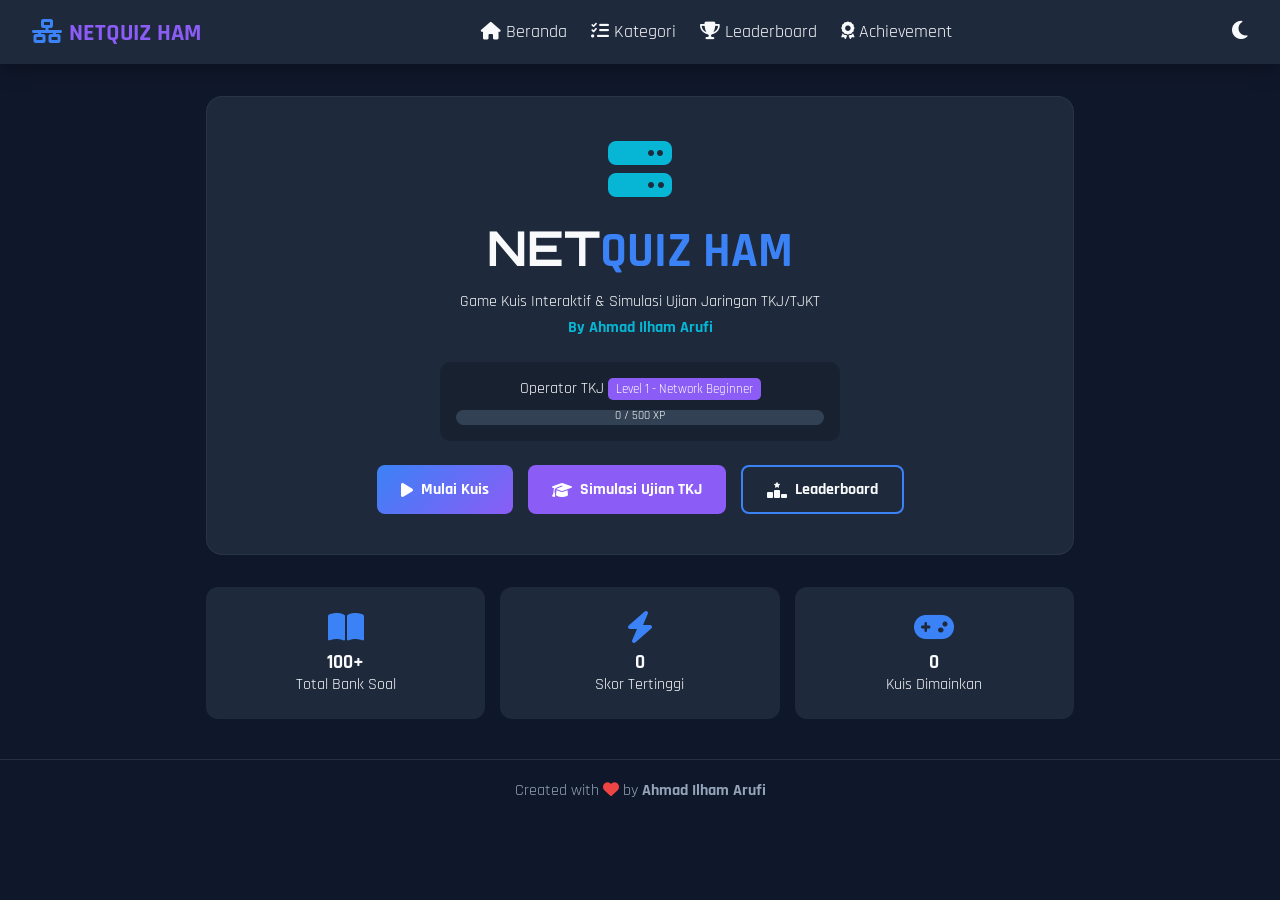
==== index.html @ c8c13b52 "first commit" ====
<!DOCTYPE html>
<html lang="id">
<head>
    <meta charset="UTF-8">
    <meta name="viewport" content="width=device-width, initial-scale=1.0">
   <title>NETQUIZ HAM - Game Kuis Interaktif TKJ/TJKT</title>
    <link rel="stylesheet" href="style.css">
    <link rel="stylesheet" href="https://cdnjs.cloudflare.com/ajax/libs/font-awesome/6.4.0/css/all.min.css">
    <link href="https://fonts.googleapis.com/css2?family=Orbitron:wght@500;700;900&family=Rajdhani:wght@500;600;700&display=swap" rel="stylesheet">
</head>
<body class="dark-theme">
    <header>
        <div class="logo">
    <i class="fa-solid fa-network-wired"></i>
    <span>NET<span>QUIZ HAM</span></span>
</div>
        <nav id="nav-menu">
            <button onclick="showScreen('screen-home')"><i class="fa-solid fa-house"></i> Beranda</button>
            <button onclick="showScreen('screen-categories')"><i class="fa-solid fa-list-check"></i> Kategori</button>
            <button onclick="showScreen('screen-leaderboard')"><i class="fa-solid fa-trophy"></i> Leaderboard</button>
            <button onclick="showScreen('screen-achievements')"><i class="fa-solid fa-award"></i> Achievement</button>
        </nav>
        <div class="theme-toggle">
            <button id="theme-btn" onclick="toggleTheme()"><i class="fa-solid fa-moon"></i></button>
        </div>
    </header>

    <main class="container">
        <section id="screen-home" class="screen active">
            <div class="hero">
                <i class="fa-solid fa-server hero-icon"></i>
<h1>NET<span>QUIZ HAM</span></h1>
<p>Game Kuis Interaktif & Simulasi Ujian Jaringan TKJ/TJKT</p>
<p style="color: var(--accent); font-weight: bold; margin-top: 5px;">By Ahmad Ilham Arufi</p>
                <div class="user-profile-card">
                    <div class="profile-info">
                        <span id="player-name-display">Operator</span>
                        <span id="player-level-badge" class="badge">Level 1 - Network Beginner</span>
                    </div>
                    <div class="xp-bar-container">
                        <div id="xp-bar-fill" class="xp-fill" style="width: 0%;"></div>
                        <span id="xp-text">0 / 500 XP</span>
                    </div>
                </div>
                <div class="action-buttons">
                    <button class="btn btn-primary" onclick="showScreen('screen-categories')"><i class="fa-solid fa-play"></i> Mulai Kuis</button>
                    <button class="btn btn-secondary" onclick="startExamMode()"><i class="fa-solid fa-graduation-cap"></i> Simulasi Ujian TKJ</button>
                    <button class="btn btn-outline" onclick="showScreen('screen-leaderboard')"><i class="fa-solid fa-ranking-star"></i> Leaderboard</button>
                </div>
            </div>

            <div class="stats-grid">
                <div class="stat-card">
                    <i class="fa-solid fa-book-open"></i>
                    <h3 id="stat-total-questions">100+</h3>
                    <p>Total Bank Soal</p>
                </div>
                <div class="stat-card">
                    <i class="fa-solid fa-bolt"></i>
                    <h3 id="stat-high-score">0</h3>
                    <p>Skor Tertinggi</p>
                </div>
                <div class="stat-card">
                    <i class="fa-solid fa-gamepad"></i>
                    <h3 id="stat-played">0</h3>
                    <p>Kuis Dimainkan</p>
                </div>
            </div>
        </section>

        <section id="screen-categories" class="screen">
            <h2>Pilih Kategori & Tingkat Kesulitan</h2>
            <div class="difficulty-selector">
                <label>Tingkat Kesulitan:</label>
                <select id="select-difficulty">
                    <option value="easy">Easy (100 Poin)</option>
                    <option value="medium">Medium (200 Poin)</option>
                    <option value="hard">Hard (300 Poin)</option>
                </select>
            </div>
            <div class="category-grid" id="category-container">
                </div>
        </section>

        <section id="screen-quiz" class="screen">
            <div class="quiz-header">
                <div class="quiz-info">
                    <span id="quiz-cat-name">Kategori</span>
                    <span id="quiz-progress-text">Soal 1/10</span>
                </div>
                <div class="timer-box">
                    <i class="fa-solid fa-clock"></i> <span id="quiz-timer">20</span>s
                </div>
                <div class="score-box">
                    <i class="fa-solid fa-star"></i> <span id="quiz-score">0</span>
                </div>
            </div>

            <div class="progress-bar"><div id="progress-fill"></div></div>

            <div class="combo-indicator" id="combo-box">COMBO x<span id="combo-count">1</span>!</div>

            <div class="question-card">
                <h3 id="question-text">Pertanyaan akan muncul di sini...</h3>
                <div class="options-grid" id="options-container">
                    </div>
            </div>

            <div id="instant-feedback" class="feedback hidden"></div>

            <div class="quiz-footer">
                <button class="btn btn-danger" onclick="confirmExit()"><i class="fa-solid fa-door-open"></i> Keluar</button>
                <button id="btn-next" class="btn btn-primary hidden" onclick="nextQuestion()">Lanjut <i class="fa-solid fa-arrow-right"></i></button>
            </div>
        </section>

        <section id="screen-result" class="screen">
            <div class="result-card">
                <h2>HASIL KUIS</h2>
                <div id="result-badge" class="result-badge">EXCELLENT</div>
                
                <div class="result-stats">
                    <div class="res-item"><span>Total Skor:</span> <strong id="res-score">0</strong></div>
                    <div class="res-item"><span>Benar:</span> <strong id="res-correct">0</strong></div>
                    <div class="res-item"><span>Salah:</span> <strong id="res-wrong">0</strong></div>
                    <div class="res-item"><span>Akurasi:</span> <strong id="res-accuracy">0%</strong></div>
                    <div class="res-item"><span>XP Diperoleh:</span> <strong id="res-xp">+0 XP</strong></div>
                </div>

                <div class="result-actions">
                    <button class="btn btn-primary" onclick="showScreen('screen-categories')">Pilih Kategori</button>
                    <button class="btn btn-secondary" onclick="showReview()">Lihat Pembahasan</button>
                </div>
            </div>
        </section>

        <section id="screen-review" class="screen">
            <h2>Pembahasan Soal</h2>
            <div id="review-container" class="review-list"></div>
            <button class="btn btn-primary" onclick="showScreen('screen-result')">Kembali ke Hasil</button>
        </section>

        <section id="screen-leaderboard" class="screen">
            <h2><i class="fa-solid fa-trophy"></i> Leaderboard Lokal</h2>
            <div class="name-input-box">
                <input type="text" id="player-name-input" placeholder="Masukkan Nama Anda" maxlength="15">
                <button class="btn btn-primary" onclick="savePlayerName()">Simpan Nama</button>
            </div>
            <table class="leaderboard-table">
                <thead>
                    <tr>
                        <th>Rank</th>
                        <th>Nama</th>
                        <th>Level</th>
                        <th>XP</th>
                        <th>Highscore</th>
                    </tr>
                </thead>
                <tbody id="leaderboard-body"></tbody>
            </table>
        </section>

        <section id="screen-achievements" class="screen">
            <h2><i class="fa-solid fa-award"></i> Achievement</h2>
            <div class="achievement-grid" id="achievement-container"></div>
        </section>
    </main>

    <div id="exit-modal" class="modal hidden">
        <div class="modal-content">
            <h3>Keluar dari Kuis?</h3>
            <p>Progres kuis saat ini tidak akan disimpan.</p>
            <div class="modal-actions">
                <button class="btn btn-danger" onclick="exitQuiz()">Ya, Keluar</button>
                <button class="btn btn-secondary" onclick="closeExitModal()">Batal</button>
            </div>
        </div>
    </div>
<!-- FOOTER NAMA PEMBUAT -->
    <footer style="text-align: center; padding: 20px; margin-top: 40px; border-top: 1px solid rgba(255,255,255,0.1); color: #94a3b8;">
        <p>Created with <i class="fa-solid fa-heart" style="color: #ef4444;"></i> by <strong>Ahmad Ilham Arufi</strong></p>
    </footer>
    
    <script src="script.js"></script>
</body>
</html>
---- style.css ----
:root {
    --bg-dark: #0f172a;
    --card-dark: #1e293b;
    --text-dark: #f8fafc;
    --primary: #3b82f6;
    --secondary: #8b5cf6;
    --accent: #06b6d4;
    --success: #10b981;
    --danger: #ef4444;
    --warning: #f59e0b;
    --font-main: 'Rajdhani', sans-serif;
    --font-title: 'Orbitron', sans-serif;
}

body.light-theme {
    --bg-dark: #f1f5f9;
    --card-dark: #ffffff;
    --text-dark: #0f172a;
}

* {
    margin: 0;
    padding: 0;
    box-sizing: border-box;
    font-family: var(--font-main);
}

body {
    background-color: var(--bg-dark);
    color: var(--text-dark);
    transition: background-color 0.3s, color 0.3s;
    min-height: 100vh;
}

/* Header */
header {
    display: flex;
    justify-content: space-between;
    align-items: center;
    padding: 1rem 2rem;
    background-color: var(--card-dark);
    box-shadow: 0 4px 20px rgba(0,0,0,0.3);
}

.logo {
    font-family: var(--font-title);
    font-size: 1.5rem;
    font-weight: 700;
    color: var(--primary);
}

.logo span { color: var(--secondary); }

nav button {
    background: none;
    border: none;
    color: var(--text-dark);
    font-size: 1.1rem;
    margin: 0 10px;
    cursor: pointer;
    transition: color 0.2s;
}

nav button:hover { color: var(--accent); }

#theme-btn {
    background: none;
    border: none;
    color: var(--text-dark);
    font-size: 1.3rem;
    cursor: pointer;
}

/* Container & Screen Routing */
.container {
    max-width: 900px;
    margin: 2rem auto;
    padding: 0 1rem;
}

.screen { display: none; }
.screen.active { display: block; animation: fadeIn 0.4s ease-in-out; }

@keyframes fadeIn {
    from { opacity: 0; transform: translateY(10px); }
    to { opacity: 1; transform: translateY(0); }
}

/* Utility Buttons */
.btn {
    padding: 0.75rem 1.5rem;
    border: none;
    border-radius: 8px;
    font-weight: 700;
    font-size: 1rem;
    cursor: pointer;
    transition: all 0.2s ease;
    display: inline-flex;
    align-items: center;
    gap: 8px;
}

.btn-primary { background: linear-gradient(135deg, var(--primary), var(--secondary)); color: #fff; }
.btn-secondary { background: var(--secondary); color: #fff; }
.btn-outline { border: 2px solid var(--primary); color: var(--text-dark); background: transparent; }
.btn-danger { background: var(--danger); color: #fff; }
.btn:hover { transform: translateY(-2px); box-shadow: 0 5px 15px rgba(59, 130, 246, 0.4); }

/* Home Section */
.hero {
    text-align: center;
    background: var(--card-dark);
    padding: 2.5rem;
    border-radius: 16px;
    border: 1px solid rgba(255,255,255,0.05);
}

.hero-icon { font-size: 4rem; color: var(--accent); margin-bottom: 1rem; }
.hero h1 { font-family: var(--font-title); font-size: 3rem; margin-bottom: 0.5rem; }
.hero h1 span { color: var(--primary); }

.user-profile-card {
    background: rgba(0,0,0,0.2);
    padding: 1rem;
    border-radius: 10px;
    margin: 1.5rem auto;
    max-width: 400px;
}

.badge {
    display: inline-block;
    background: var(--secondary);
    color: #fff;
    padding: 3px 8px;
    border-radius: 5px;
    font-size: 0.8rem;
}

.xp-bar-container {
    background: #334155;
    height: 15px;
    border-radius: 10px;
    margin-top: 10px;
    position: relative;
    overflow: hidden;
}

.xp-fill { background: var(--success); height: 100%; transition: width 0.3s; }
#xp-text { position: absolute; top: -2px; left: 50%; transform: translateX(-50%); font-size: 0.75rem; color: #fff; }

.action-buttons { display: flex; justify-content: center; gap: 15px; flex-wrap: wrap; margin-top: 1.5rem; }

.stats-grid { display: grid; grid-template-columns: repeat(auto-fit, minmax(200px, 1fr)); gap: 15px; margin-top: 2rem; }
.stat-card { background: var(--card-dark); padding: 1.5rem; border-radius: 12px; text-align: center; }
.stat-card i { font-size: 2rem; color: var(--primary); margin-bottom: 0.5rem; }

/* Category Grid */
.category-grid { display: grid; grid-template-columns: repeat(auto-fit, minmax(220px, 1fr)); gap: 15px; margin-top: 1.5rem; }
.category-card {
    background: var(--card-dark);
    padding: 1.5rem;
    border-radius: 12px;
    cursor: pointer;
    border: 1px solid transparent;
    transition: all 0.3s;
    text-align: center;
}
.category-card:hover { border-color: var(--primary); transform: translateY(-5px); }

.difficulty-selector { margin-bottom: 1rem; }
.difficulty-selector select { padding: 8px 15px; border-radius: 6px; background: var(--card-dark); color: var(--text-dark); border: 1px solid var(--primary); }

/* Quiz Display */
.quiz-header { display: flex; justify-content: space-between; align-items: center; margin-bottom: 1rem; }
.progress-bar { background: #334155; height: 10px; border-radius: 5px; overflow: hidden; margin-bottom: 1.5rem; }
#progress-fill { background: var(--accent); height: 100%; width: 0%; transition: width 0.3s; }

.question-card { background: var(--card-dark); padding: 2rem; border-radius: 16px; margin-bottom: 1.5rem; }
.options-grid { display: grid; grid-template-columns: 1fr; gap: 12px; margin-top: 1.5rem; }
.option-btn {
    background: rgba(255,255,255,0.05);
    border: 1px solid rgba(255,255,255,0.1);
    color: var(--text-dark);
    padding: 1rem;
    border-radius: 10px;
    text-align: left;
    cursor: pointer;
    font-size: 1.1rem;
    transition: all 0.2s;
}
.option-btn:hover { background: rgba(59, 130, 246, 0.2); border-color: var(--primary); }
.option-btn.correct { background: var(--success) !important; color: white; }
.option-btn.wrong { background: var(--danger) !important; color: white; }

.combo-indicator { text-align: center; font-family: var(--font-title); color: var(--warning); font-size: 1.2rem; display: none; }
.combo-indicator.active { display: block; animation: bounce 0.5s; }

@keyframes bounce {
    0%, 100% { transform: scale(1); }
    50% { transform: scale(1.2); }
}

.quiz-footer { display: flex; justify-content: space-between; align-items: center; }
.hidden { display: none !important; }

/* Leaderboard & Achievements */
.leaderboard-table { width: 100%; border-collapse: collapse; margin-top: 1rem; background: var(--card-dark); border-radius: 10px; overflow: hidden; }
.leaderboard-table th, .leaderboard-table td { padding: 12px 15px; text-align: left; border-bottom: 1px solid rgba(255,255,255,0.05); }
.leaderboard-table th { background: rgba(0,0,0,0.3); color: var(--accent); }

.achievement-grid { display: grid; grid-template-columns: repeat(auto-fit, minmax(200px, 1fr)); gap: 15px; margin-top: 1.5rem; }
.ach-card { background: var(--card-dark); padding: 1rem; border-radius: 10px; opacity: 0.5; filter: grayscale(1); transition: all 0.3s; }
.ach-card.unlocked { opacity: 1; filter: grayscale(0); border: 1px solid var(--success); }

/* Modal */
.modal { position: fixed; top: 0; left: 0; width: 100%; height: 100%; background: rgba(0,0,0,0.8); display: flex; justify-content: center; align-items: center; }
.modal-content { background: var(--card-dark); padding: 2rem; border-radius: 12px; text-align: center; max-width: 400px; width: 90%; }
.modal-actions { display: flex; justify-content: center; gap: 10px; margin-top: 1.5rem; }

/* Review List */
.review-item { background: var(--card-dark); padding: 1rem; border-radius: 10px; margin-bottom: 1rem; text-align: left; }
.review-item.correct-border { border-left: 5px solid var(--success); }
.review-item.wrong-border { border-left: 5px solid var(--danger); }
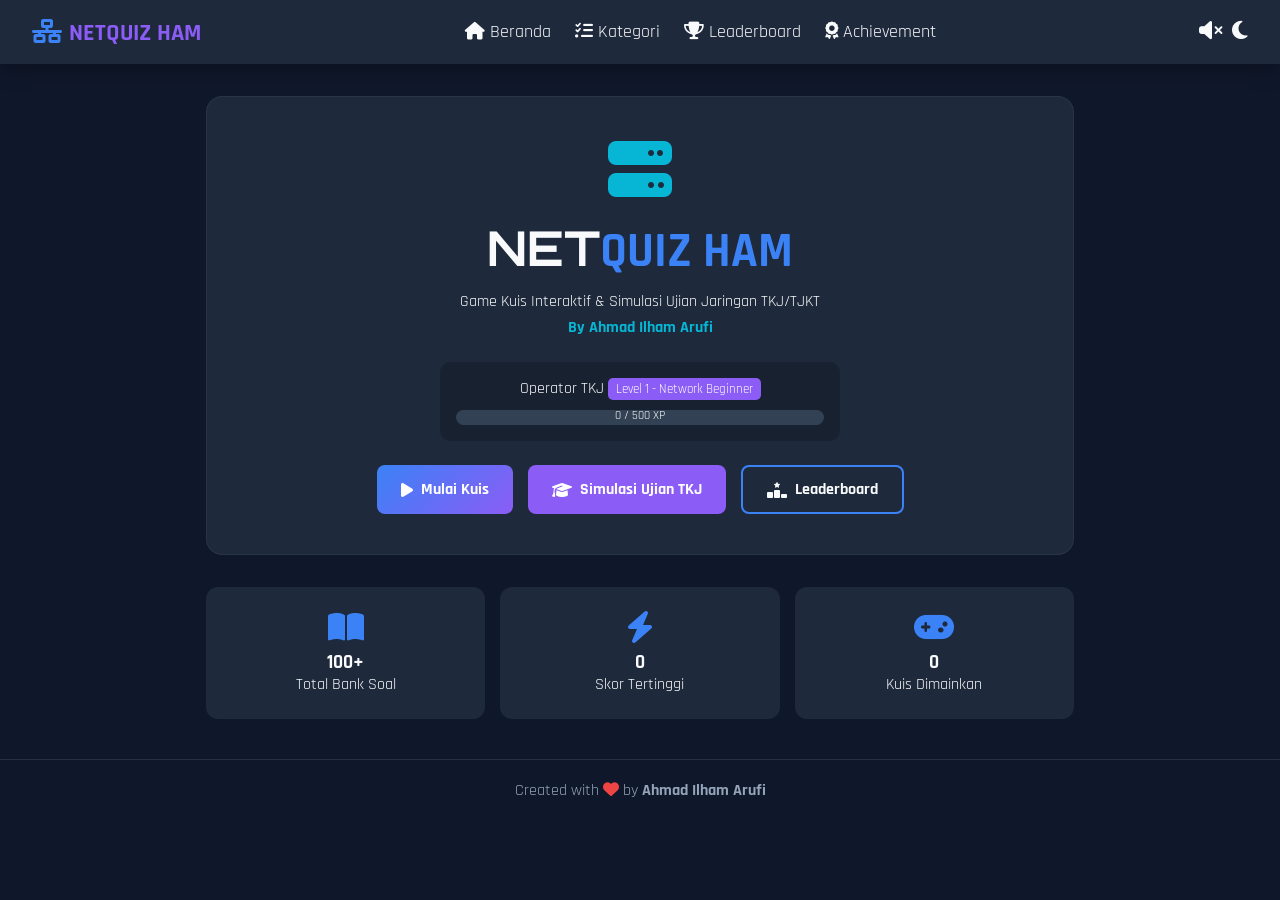
==== commit 0b7648be: "Add files via upload" ====
--- a/index.html
+++ b/index.html
@@ -1,186 +1,197 @@
-<!DOCTYPE html>
-<html lang="id">
-<head>
-    <meta charset="UTF-8">
-    <meta name="viewport" content="width=device-width, initial-scale=1.0">
-   <title>NETQUIZ HAM - Game Kuis Interaktif TKJ/TJKT</title>
-    <link rel="stylesheet" href="style.css">
-    <link rel="stylesheet" href="https://cdnjs.cloudflare.com/ajax/libs/font-awesome/6.4.0/css/all.min.css">
-    <link href="https://fonts.googleapis.com/css2?family=Orbitron:wght@500;700;900&family=Rajdhani:wght@500;600;700&display=swap" rel="stylesheet">
-</head>
-<body class="dark-theme">
-    <header>
-        <div class="logo">
-    <i class="fa-solid fa-network-wired"></i>
-    <span>NET<span>QUIZ HAM</span></span>
-</div>
-        <nav id="nav-menu">
-            <button onclick="showScreen('screen-home')"><i class="fa-solid fa-house"></i> Beranda</button>
-            <button onclick="showScreen('screen-categories')"><i class="fa-solid fa-list-check"></i> Kategori</button>
-            <button onclick="showScreen('screen-leaderboard')"><i class="fa-solid fa-trophy"></i> Leaderboard</button>
-            <button onclick="showScreen('screen-achievements')"><i class="fa-solid fa-award"></i> Achievement</button>
-        </nav>
-        <div class="theme-toggle">
-            <button id="theme-btn" onclick="toggleTheme()"><i class="fa-solid fa-moon"></i></button>
-        </div>
-    </header>
-
-    <main class="container">
-        <section id="screen-home" class="screen active">
-            <div class="hero">
-                <i class="fa-solid fa-server hero-icon"></i>
-<h1>NET<span>QUIZ HAM</span></h1>
-<p>Game Kuis Interaktif & Simulasi Ujian Jaringan TKJ/TJKT</p>
-<p style="color: var(--accent); font-weight: bold; margin-top: 5px;">By Ahmad Ilham Arufi</p>
-                <div class="user-profile-card">
-                    <div class="profile-info">
-                        <span id="player-name-display">Operator</span>
-                        <span id="player-level-badge" class="badge">Level 1 - Network Beginner</span>
-                    </div>
-                    <div class="xp-bar-container">
-                        <div id="xp-bar-fill" class="xp-fill" style="width: 0%;"></div>
-                        <span id="xp-text">0 / 500 XP</span>
-                    </div>
-                </div>
-                <div class="action-buttons">
-                    <button class="btn btn-primary" onclick="showScreen('screen-categories')"><i class="fa-solid fa-play"></i> Mulai Kuis</button>
-                    <button class="btn btn-secondary" onclick="startExamMode()"><i class="fa-solid fa-graduation-cap"></i> Simulasi Ujian TKJ</button>
-                    <button class="btn btn-outline" onclick="showScreen('screen-leaderboard')"><i class="fa-solid fa-ranking-star"></i> Leaderboard</button>
-                </div>
-            </div>
-
-            <div class="stats-grid">
-                <div class="stat-card">
-                    <i class="fa-solid fa-book-open"></i>
-                    <h3 id="stat-total-questions">100+</h3>
-                    <p>Total Bank Soal</p>
-                </div>
-                <div class="stat-card">
-                    <i class="fa-solid fa-bolt"></i>
-                    <h3 id="stat-high-score">0</h3>
-                    <p>Skor Tertinggi</p>
-                </div>
-                <div class="stat-card">
-                    <i class="fa-solid fa-gamepad"></i>
-                    <h3 id="stat-played">0</h3>
-                    <p>Kuis Dimainkan</p>
-                </div>
-            </div>
-        </section>
-
-        <section id="screen-categories" class="screen">
-            <h2>Pilih Kategori & Tingkat Kesulitan</h2>
-            <div class="difficulty-selector">
-                <label>Tingkat Kesulitan:</label>
-                <select id="select-difficulty">
-                    <option value="easy">Easy (100 Poin)</option>
-                    <option value="medium">Medium (200 Poin)</option>
-                    <option value="hard">Hard (300 Poin)</option>
-                </select>
-            </div>
-            <div class="category-grid" id="category-container">
-                </div>
-        </section>
-
-        <section id="screen-quiz" class="screen">
-            <div class="quiz-header">
-                <div class="quiz-info">
-                    <span id="quiz-cat-name">Kategori</span>
-                    <span id="quiz-progress-text">Soal 1/10</span>
-                </div>
-                <div class="timer-box">
-                    <i class="fa-solid fa-clock"></i> <span id="quiz-timer">20</span>s
-                </div>
-                <div class="score-box">
-                    <i class="fa-solid fa-star"></i> <span id="quiz-score">0</span>
-                </div>
-            </div>
-
-            <div class="progress-bar"><div id="progress-fill"></div></div>
-
-            <div class="combo-indicator" id="combo-box">COMBO x<span id="combo-count">1</span>!</div>
-
-            <div class="question-card">
-                <h3 id="question-text">Pertanyaan akan muncul di sini...</h3>
-                <div class="options-grid" id="options-container">
-                    </div>
-            </div>
-
-            <div id="instant-feedback" class="feedback hidden"></div>
-
-            <div class="quiz-footer">
-                <button class="btn btn-danger" onclick="confirmExit()"><i class="fa-solid fa-door-open"></i> Keluar</button>
-                <button id="btn-next" class="btn btn-primary hidden" onclick="nextQuestion()">Lanjut <i class="fa-solid fa-arrow-right"></i></button>
-            </div>
-        </section>
-
-        <section id="screen-result" class="screen">
-            <div class="result-card">
-                <h2>HASIL KUIS</h2>
-                <div id="result-badge" class="result-badge">EXCELLENT</div>
-                
-                <div class="result-stats">
-                    <div class="res-item"><span>Total Skor:</span> <strong id="res-score">0</strong></div>
-                    <div class="res-item"><span>Benar:</span> <strong id="res-correct">0</strong></div>
-                    <div class="res-item"><span>Salah:</span> <strong id="res-wrong">0</strong></div>
-                    <div class="res-item"><span>Akurasi:</span> <strong id="res-accuracy">0%</strong></div>
-                    <div class="res-item"><span>XP Diperoleh:</span> <strong id="res-xp">+0 XP</strong></div>
-                </div>
-
-                <div class="result-actions">
-                    <button class="btn btn-primary" onclick="showScreen('screen-categories')">Pilih Kategori</button>
-                    <button class="btn btn-secondary" onclick="showReview()">Lihat Pembahasan</button>
-                </div>
-            </div>
-        </section>
-
-        <section id="screen-review" class="screen">
-            <h2>Pembahasan Soal</h2>
-            <div id="review-container" class="review-list"></div>
-            <button class="btn btn-primary" onclick="showScreen('screen-result')">Kembali ke Hasil</button>
-        </section>
-
-        <section id="screen-leaderboard" class="screen">
-            <h2><i class="fa-solid fa-trophy"></i> Leaderboard Lokal</h2>
-            <div class="name-input-box">
-                <input type="text" id="player-name-input" placeholder="Masukkan Nama Anda" maxlength="15">
-                <button class="btn btn-primary" onclick="savePlayerName()">Simpan Nama</button>
-            </div>
-            <table class="leaderboard-table">
-                <thead>
-                    <tr>
-                        <th>Rank</th>
-                        <th>Nama</th>
-                        <th>Level</th>
-                        <th>XP</th>
-                        <th>Highscore</th>
-                    </tr>
-                </thead>
-                <tbody id="leaderboard-body"></tbody>
-            </table>
-        </section>
-
-        <section id="screen-achievements" class="screen">
-            <h2><i class="fa-solid fa-award"></i> Achievement</h2>
-            <div class="achievement-grid" id="achievement-container"></div>
-        </section>
-    </main>
-
-    <div id="exit-modal" class="modal hidden">
-        <div class="modal-content">
-            <h3>Keluar dari Kuis?</h3>
-            <p>Progres kuis saat ini tidak akan disimpan.</p>
-            <div class="modal-actions">
-                <button class="btn btn-danger" onclick="exitQuiz()">Ya, Keluar</button>
-                <button class="btn btn-secondary" onclick="closeExitModal()">Batal</button>
-            </div>
-        </div>
-    </div>
-<!-- FOOTER NAMA PEMBUAT -->
-    <footer style="text-align: center; padding: 20px; margin-top: 40px; border-top: 1px solid rgba(255,255,255,0.1); color: #94a3b8;">
-        <p>Created with <i class="fa-solid fa-heart" style="color: #ef4444;"></i> by <strong>Ahmad Ilham Arufi</strong></p>
-    </footer>
-    
-    <script src="script.js"></script>
-</body>
+<!DOCTYPE html>
+<html lang="id">
+<head>
+    <meta charset="UTF-8">
+    <meta name="viewport" content="width=device-width, initial-scale=1.0">
+   <title>NETQUIZ HAM - Game Kuis Interaktif TKJ/TJKT</title>
+    <link rel="stylesheet" href="style.css">
+    <link rel="stylesheet" href="https://cdnjs.cloudflare.com/ajax/libs/font-awesome/6.4.0/css/all.min.css">
+    <link href="https://fonts.googleapis.com/css2?family=Orbitron:wght@500;700;900&family=Rajdhani:wght@500;600;700&display=swap" rel="stylesheet">
+</head>
+<body class="dark-theme">
+    <header>
+        <div class="logo">
+    <i class="fa-solid fa-network-wired"></i>
+    <span>NET<span>QUIZ HAM</span></span>
+</div>
+        <nav id="nav-menu">
+            <button onclick="showScreen('screen-home')"><i class="fa-solid fa-house"></i> Beranda</button>
+            <button onclick="showScreen('screen-categories')"><i class="fa-solid fa-list-check"></i> Kategori</button>
+            <button onclick="showScreen('screen-leaderboard')"><i class="fa-solid fa-trophy"></i> Leaderboard</button>
+            <button onclick="showScreen('screen-achievements')"><i class="fa-solid fa-award"></i> Achievement</button>
+        </nav>
+        <div class="header-controls" style="display: flex; gap: 10px;">
+            <button id="music-btn" onclick="toggleMusic()" style="background:none; border:none; color:var(--text-dark); font-size:1.3rem; cursor:pointer;">
+                <i class="fa-solid fa-volume-xmark"></i>
+            </button>
+            <button id="theme-btn" onclick="toggleTheme()"><i class="fa-solid fa-moon"></i></button>
+        </div>
+    </header>
+
+    <main class="container">
+        <section id="screen-home" class="screen active">
+            <div class="hero">
+                <i class="fa-solid fa-server hero-icon"></i>
+<h1>NET<span>QUIZ HAM</span></h1>
+<p>Game Kuis Interaktif & Simulasi Ujian Jaringan TKJ/TJKT</p>
+<p style="color: var(--accent); font-weight: bold; margin-top: 5px;">By Ahmad Ilham Arufi</p>
+                <div class="user-profile-card">
+                    <div class="profile-info">
+                        <span id="player-name-display">Operator</span>
+                        <span id="player-level-badge" class="badge">Level 1 - Network Beginner</span>
+                    </div>
+                    <div class="xp-bar-container">
+                        <div id="xp-bar-fill" class="xp-fill" style="width: 0%;"></div>
+                        <span id="xp-text">0 / 500 XP</span>
+                    </div>
+                </div>
+                <div class="action-buttons">
+                    <button class="btn btn-primary" onclick="showScreen('screen-categories')"><i class="fa-solid fa-play"></i> Mulai Kuis</button>
+                    <button class="btn btn-secondary" onclick="startExamMode()"><i class="fa-solid fa-graduation-cap"></i> Simulasi Ujian TKJ</button>
+                    <button class="btn btn-outline" onclick="showScreen('screen-leaderboard')"><i class="fa-solid fa-ranking-star"></i> Leaderboard</button>
+                </div>
+            </div>
+
+            <div class="stats-grid">
+                <div class="stat-card">
+                    <i class="fa-solid fa-book-open"></i>
+                    <h3 id="stat-total-questions">100+</h3>
+                    <p>Total Bank Soal</p>
+                </div>
+                <div class="stat-card">
+                    <i class="fa-solid fa-bolt"></i>
+                    <h3 id="stat-high-score">0</h3>
+                    <p>Skor Tertinggi</p>
+                </div>
+                <div class="stat-card">
+                    <i class="fa-solid fa-gamepad"></i>
+                    <h3 id="stat-played">0</h3>
+                    <p>Kuis Dimainkan</p>
+                </div>
+            </div>
+        </section>
+
+        <section id="screen-categories" class="screen">
+            <h2>Pilih Kategori & Tingkat Kesulitan</h2>
+            <div class="difficulty-selector">
+                <label>Tingkat Kesulitan:</label>
+                <select id="select-difficulty">
+                    <option value="easy">Easy (100 Poin)</option>
+                    <option value="medium">Medium (200 Poin)</option>
+                    <option value="hard">Hard (300 Poin)</option>
+                </select>
+            </div>
+            <div class="category-grid" id="category-container">
+                </div>
+        </section>
+
+        <section id="screen-quiz" class="screen">
+            <div class="quiz-header">
+                <div class="quiz-info">
+                    <span id="quiz-cat-name">Kategori</span>
+                    <span id="quiz-progress-text">Soal 1/10</span>
+                </div>
+                <div class="timer-box">
+                    <i class="fa-solid fa-clock"></i> <span id="quiz-timer">20</span>s
+                </div>
+                <div class="score-box">
+                    <i class="fa-solid fa-star"></i> <span id="quiz-score">0</span>
+                </div>
+            </div>
+
+            <div class="progress-bar"><div id="progress-fill"></div></div>
+
+            <div class="combo-indicator" id="combo-box">COMBO x<span id="combo-count">1</span>!</div>
+
+            <div class="question-card">
+                <h3 id="question-text">Pertanyaan akan muncul di sini...</h3>
+                <div class="options-grid" id="options-container">
+                    </div>
+            </div>
+
+            <div id="instant-feedback" class="feedback hidden"></div>
+
+            <div class="quiz-footer">
+                <button class="btn btn-danger" onclick="confirmExit()"><i class="fa-solid fa-door-open"></i> Keluar</button>
+                <button id="btn-next" class="btn btn-primary hidden" onclick="nextQuestion()">Lanjut <i class="fa-solid fa-arrow-right"></i></button>
+            </div>
+        </section>
+
+        <section id="screen-result" class="screen">
+            <div class="result-card">
+                <h2>HASIL KUIS</h2>
+                <div id="result-badge" class="result-badge">EXCELLENT</div>
+                
+                <div class="result-stats">
+                    <div class="res-item"><span>Total Skor:</span> <strong id="res-score">0</strong></div>
+                    <div class="res-item"><span>Benar:</span> <strong id="res-correct">0</strong></div>
+                    <div class="res-item"><span>Salah:</span> <strong id="res-wrong">0</strong></div>
+                    <div class="res-item"><span>Akurasi:</span> <strong id="res-accuracy">0%</strong></div>
+                    <div class="res-item"><span>XP Diperoleh:</span> <strong id="res-xp">+0 XP</strong></div>
+                </div>
+
+                <div class="result-actions">
+                    <button class="btn btn-primary" onclick="showScreen('screen-categories')">Pilih Kategori</button>
+                    <button class="btn btn-secondary" onclick="showReview()">Lihat Pembahasan</button>
+                </div>
+            </div>
+        </section>
+
+        <section id="screen-review" class="screen">
+            <h2>Pembahasan Soal</h2>
+            <div id="review-container" class="review-list"></div>
+            <button class="btn btn-primary" onclick="showScreen('screen-result')">Kembali ke Hasil</button>
+        </section>
+
+        <section id="screen-leaderboard" class="screen">
+            <h2><i class="fa-solid fa-trophy"></i> Leaderboard Lokal</h2>
+            <div class="name-input-box">
+                <input type="text" id="player-name-input" placeholder="Masukkan Nama Anda" maxlength="15">
+                <button class="btn btn-primary" onclick="savePlayerName()">Simpan Nama</button>
+            </div>
+            <table class="leaderboard-table">
+                <thead>
+                    <tr>
+                        <th>Rank</th>
+                        <th>Nama</th>
+                        <th>Level</th>
+                        <th>XP</th>
+                        <th>Highscore</th>
+                    </tr>
+                </thead>
+                <tbody id="leaderboard-body"></tbody>
+            </table>
+        </section>
+
+        <section id="screen-achievements" class="screen">
+            <h2><i class="fa-solid fa-award"></i> Achievement</h2>
+            <div class="achievement-grid" id="achievement-container"></div>
+        </section>
+    </main>
+
+    <div id="exit-modal" class="modal hidden">
+        <div class="modal-content">
+            <h3>Keluar dari Kuis?</h3>
+            <p>Progres kuis saat ini tidak akan disimpan.</p>
+            <div class="modal-actions">
+                <button class="btn btn-danger" onclick="exitQuiz()">Ya, Keluar</button>
+                <button class="btn btn-secondary" onclick="closeExitModal()">Batal</button>
+            </div>
+        </div>
+    </div>
+<!-- FOOTER NAMA PEMBUAT -->
+    <footer style="text-align: center; padding: 20px; margin-top: 40px; border-top: 1px solid rgba(255,255,255,0.1); color: #94a3b8;">
+        <p>Created with <i class="fa-solid fa-heart" style="color: #ef4444;"></i> by <strong>Ahmad Ilham Arufi</strong></p>
+    </footer>
+    <MUSIC.MP3>
+    <audio id="bg-music" loop>
+        <source src="https://assets.mixkit.co/music/preview/mixkit-game-level-music-689.mp3" type="audio/mpeg">
+    </audio>
+
+    <script src="script.js"></script>
+</body>
+</html>
+
+    <script src="script.js"></script>
+</body>
 </html>
--- a/style.css
+++ b/style.css
@@ -1,223 +1,223 @@
-:root {
-    --bg-dark: #0f172a;
-    --card-dark: #1e293b;
-    --text-dark: #f8fafc;
-    --primary: #3b82f6;
-    --secondary: #8b5cf6;
-    --accent: #06b6d4;
-    --success: #10b981;
-    --danger: #ef4444;
-    --warning: #f59e0b;
-    --font-main: 'Rajdhani', sans-serif;
-    --font-title: 'Orbitron', sans-serif;
-}
-
-body.light-theme {
-    --bg-dark: #f1f5f9;
-    --card-dark: #ffffff;
-    --text-dark: #0f172a;
-}
-
-* {
-    margin: 0;
-    padding: 0;
-    box-sizing: border-box;
-    font-family: var(--font-main);
-}
-
-body {
-    background-color: var(--bg-dark);
-    color: var(--text-dark);
-    transition: background-color 0.3s, color 0.3s;
-    min-height: 100vh;
-}
-
-/* Header */
-header {
-    display: flex;
-    justify-content: space-between;
-    align-items: center;
-    padding: 1rem 2rem;
-    background-color: var(--card-dark);
-    box-shadow: 0 4px 20px rgba(0,0,0,0.3);
-}
-
-.logo {
-    font-family: var(--font-title);
-    font-size: 1.5rem;
-    font-weight: 700;
-    color: var(--primary);
-}
-
-.logo span { color: var(--secondary); }
-
-nav button {
-    background: none;
-    border: none;
-    color: var(--text-dark);
-    font-size: 1.1rem;
-    margin: 0 10px;
-    cursor: pointer;
-    transition: color 0.2s;
-}
-
-nav button:hover { color: var(--accent); }
-
-#theme-btn {
-    background: none;
-    border: none;
-    color: var(--text-dark);
-    font-size: 1.3rem;
-    cursor: pointer;
-}
-
-/* Container & Screen Routing */
-.container {
-    max-width: 900px;
-    margin: 2rem auto;
-    padding: 0 1rem;
-}
-
-.screen { display: none; }
-.screen.active { display: block; animation: fadeIn 0.4s ease-in-out; }
-
-@keyframes fadeIn {
-    from { opacity: 0; transform: translateY(10px); }
-    to { opacity: 1; transform: translateY(0); }
-}
-
-/* Utility Buttons */
-.btn {
-    padding: 0.75rem 1.5rem;
-    border: none;
-    border-radius: 8px;
-    font-weight: 700;
-    font-size: 1rem;
-    cursor: pointer;
-    transition: all 0.2s ease;
-    display: inline-flex;
-    align-items: center;
-    gap: 8px;
-}
-
-.btn-primary { background: linear-gradient(135deg, var(--primary), var(--secondary)); color: #fff; }
-.btn-secondary { background: var(--secondary); color: #fff; }
-.btn-outline { border: 2px solid var(--primary); color: var(--text-dark); background: transparent; }
-.btn-danger { background: var(--danger); color: #fff; }
-.btn:hover { transform: translateY(-2px); box-shadow: 0 5px 15px rgba(59, 130, 246, 0.4); }
-
-/* Home Section */
-.hero {
-    text-align: center;
-    background: var(--card-dark);
-    padding: 2.5rem;
-    border-radius: 16px;
-    border: 1px solid rgba(255,255,255,0.05);
-}
-
-.hero-icon { font-size: 4rem; color: var(--accent); margin-bottom: 1rem; }
-.hero h1 { font-family: var(--font-title); font-size: 3rem; margin-bottom: 0.5rem; }
-.hero h1 span { color: var(--primary); }
-
-.user-profile-card {
-    background: rgba(0,0,0,0.2);
-    padding: 1rem;
-    border-radius: 10px;
-    margin: 1.5rem auto;
-    max-width: 400px;
-}
-
-.badge {
-    display: inline-block;
-    background: var(--secondary);
-    color: #fff;
-    padding: 3px 8px;
-    border-radius: 5px;
-    font-size: 0.8rem;
-}
-
-.xp-bar-container {
-    background: #334155;
-    height: 15px;
-    border-radius: 10px;
-    margin-top: 10px;
-    position: relative;
-    overflow: hidden;
-}
-
-.xp-fill { background: var(--success); height: 100%; transition: width 0.3s; }
-#xp-text { position: absolute; top: -2px; left: 50%; transform: translateX(-50%); font-size: 0.75rem; color: #fff; }
-
-.action-buttons { display: flex; justify-content: center; gap: 15px; flex-wrap: wrap; margin-top: 1.5rem; }
-
-.stats-grid { display: grid; grid-template-columns: repeat(auto-fit, minmax(200px, 1fr)); gap: 15px; margin-top: 2rem; }
-.stat-card { background: var(--card-dark); padding: 1.5rem; border-radius: 12px; text-align: center; }
-.stat-card i { font-size: 2rem; color: var(--primary); margin-bottom: 0.5rem; }
-
-/* Category Grid */
-.category-grid { display: grid; grid-template-columns: repeat(auto-fit, minmax(220px, 1fr)); gap: 15px; margin-top: 1.5rem; }
-.category-card {
-    background: var(--card-dark);
-    padding: 1.5rem;
-    border-radius: 12px;
-    cursor: pointer;
-    border: 1px solid transparent;
-    transition: all 0.3s;
-    text-align: center;
-}
-.category-card:hover { border-color: var(--primary); transform: translateY(-5px); }
-
-.difficulty-selector { margin-bottom: 1rem; }
-.difficulty-selector select { padding: 8px 15px; border-radius: 6px; background: var(--card-dark); color: var(--text-dark); border: 1px solid var(--primary); }
-
-/* Quiz Display */
-.quiz-header { display: flex; justify-content: space-between; align-items: center; margin-bottom: 1rem; }
-.progress-bar { background: #334155; height: 10px; border-radius: 5px; overflow: hidden; margin-bottom: 1.5rem; }
-#progress-fill { background: var(--accent); height: 100%; width: 0%; transition: width 0.3s; }
-
-.question-card { background: var(--card-dark); padding: 2rem; border-radius: 16px; margin-bottom: 1.5rem; }
-.options-grid { display: grid; grid-template-columns: 1fr; gap: 12px; margin-top: 1.5rem; }
-.option-btn {
-    background: rgba(255,255,255,0.05);
-    border: 1px solid rgba(255,255,255,0.1);
-    color: var(--text-dark);
-    padding: 1rem;
-    border-radius: 10px;
-    text-align: left;
-    cursor: pointer;
-    font-size: 1.1rem;
-    transition: all 0.2s;
-}
-.option-btn:hover { background: rgba(59, 130, 246, 0.2); border-color: var(--primary); }
-.option-btn.correct { background: var(--success) !important; color: white; }
-.option-btn.wrong { background: var(--danger) !important; color: white; }
-
-.combo-indicator { text-align: center; font-family: var(--font-title); color: var(--warning); font-size: 1.2rem; display: none; }
-.combo-indicator.active { display: block; animation: bounce 0.5s; }
-
-@keyframes bounce {
-    0%, 100% { transform: scale(1); }
-    50% { transform: scale(1.2); }
-}
-
-.quiz-footer { display: flex; justify-content: space-between; align-items: center; }
-.hidden { display: none !important; }
-
-/* Leaderboard & Achievements */
-.leaderboard-table { width: 100%; border-collapse: collapse; margin-top: 1rem; background: var(--card-dark); border-radius: 10px; overflow: hidden; }
-.leaderboard-table th, .leaderboard-table td { padding: 12px 15px; text-align: left; border-bottom: 1px solid rgba(255,255,255,0.05); }
-.leaderboard-table th { background: rgba(0,0,0,0.3); color: var(--accent); }
-
-.achievement-grid { display: grid; grid-template-columns: repeat(auto-fit, minmax(200px, 1fr)); gap: 15px; margin-top: 1.5rem; }
-.ach-card { background: var(--card-dark); padding: 1rem; border-radius: 10px; opacity: 0.5; filter: grayscale(1); transition: all 0.3s; }
-.ach-card.unlocked { opacity: 1; filter: grayscale(0); border: 1px solid var(--success); }
-
-/* Modal */
-.modal { position: fixed; top: 0; left: 0; width: 100%; height: 100%; background: rgba(0,0,0,0.8); display: flex; justify-content: center; align-items: center; }
-.modal-content { background: var(--card-dark); padding: 2rem; border-radius: 12px; text-align: center; max-width: 400px; width: 90%; }
-.modal-actions { display: flex; justify-content: center; gap: 10px; margin-top: 1.5rem; }
-
-/* Review List */
-.review-item { background: var(--card-dark); padding: 1rem; border-radius: 10px; margin-bottom: 1rem; text-align: left; }
-.review-item.correct-border { border-left: 5px solid var(--success); }
+:root {
+    --bg-dark: #0f172a;
+    --card-dark: #1e293b;
+    --text-dark: #f8fafc;
+    --primary: #3b82f6;
+    --secondary: #8b5cf6;
+    --accent: #06b6d4;
+    --success: #10b981;
+    --danger: #ef4444;
+    --warning: #f59e0b;
+    --font-main: 'Rajdhani', sans-serif;
+    --font-title: 'Orbitron', sans-serif;
+}
+
+body.light-theme {
+    --bg-dark: #f1f5f9;
+    --card-dark: #ffffff;
+    --text-dark: #0f172a;
+}
+
+* {
+    margin: 0;
+    padding: 0;
+    box-sizing: border-box;
+    font-family: var(--font-main);
+}
+
+body {
+    background-color: var(--bg-dark);
+    color: var(--text-dark);
+    transition: background-color 0.3s, color 0.3s;
+    min-height: 100vh;
+}
+
+/* Header */
+header {
+    display: flex;
+    justify-content: space-between;
+    align-items: center;
+    padding: 1rem 2rem;
+    background-color: var(--card-dark);
+    box-shadow: 0 4px 20px rgba(0,0,0,0.3);
+}
+
+.logo {
+    font-family: var(--font-title);
+    font-size: 1.5rem;
+    font-weight: 700;
+    color: var(--primary);
+}
+
+.logo span { color: var(--secondary); }
+
+nav button {
+    background: none;
+    border: none;
+    color: var(--text-dark);
+    font-size: 1.1rem;
+    margin: 0 10px;
+    cursor: pointer;
+    transition: color 0.2s;
+}
+
+nav button:hover { color: var(--accent); }
+
+#theme-btn {
+    background: none;
+    border: none;
+    color: var(--text-dark);
+    font-size: 1.3rem;
+    cursor: pointer;
+}
+
+/* Container & Screen Routing */
+.container {
+    max-width: 900px;
+    margin: 2rem auto;
+    padding: 0 1rem;
+}
+
+.screen { display: none; }
+.screen.active { display: block; animation: fadeIn 0.4s ease-in-out; }
+
+@keyframes fadeIn {
+    from { opacity: 0; transform: translateY(10px); }
+    to { opacity: 1; transform: translateY(0); }
+}
+
+/* Utility Buttons */
+.btn {
+    padding: 0.75rem 1.5rem;
+    border: none;
+    border-radius: 8px;
+    font-weight: 700;
+    font-size: 1rem;
+    cursor: pointer;
+    transition: all 0.2s ease;
+    display: inline-flex;
+    align-items: center;
+    gap: 8px;
+}
+
+.btn-primary { background: linear-gradient(135deg, var(--primary), var(--secondary)); color: #fff; }
+.btn-secondary { background: var(--secondary); color: #fff; }
+.btn-outline { border: 2px solid var(--primary); color: var(--text-dark); background: transparent; }
+.btn-danger { background: var(--danger); color: #fff; }
+.btn:hover { transform: translateY(-2px); box-shadow: 0 5px 15px rgba(59, 130, 246, 0.4); }
+
+/* Home Section */
+.hero {
+    text-align: center;
+    background: var(--card-dark);
+    padding: 2.5rem;
+    border-radius: 16px;
+    border: 1px solid rgba(255,255,255,0.05);
+}
+
+.hero-icon { font-size: 4rem; color: var(--accent); margin-bottom: 1rem; }
+.hero h1 { font-family: var(--font-title); font-size: 3rem; margin-bottom: 0.5rem; }
+.hero h1 span { color: var(--primary); }
+
+.user-profile-card {
+    background: rgba(0,0,0,0.2);
+    padding: 1rem;
+    border-radius: 10px;
+    margin: 1.5rem auto;
+    max-width: 400px;
+}
+
+.badge {
+    display: inline-block;
+    background: var(--secondary);
+    color: #fff;
+    padding: 3px 8px;
+    border-radius: 5px;
+    font-size: 0.8rem;
+}
+
+.xp-bar-container {
+    background: #334155;
+    height: 15px;
+    border-radius: 10px;
+    margin-top: 10px;
+    position: relative;
+    overflow: hidden;
+}
+
+.xp-fill { background: var(--success); height: 100%; transition: width 0.3s; }
+#xp-text { position: absolute; top: -2px; left: 50%; transform: translateX(-50%); font-size: 0.75rem; color: #fff; }
+
+.action-buttons { display: flex; justify-content: center; gap: 15px; flex-wrap: wrap; margin-top: 1.5rem; }
+
+.stats-grid { display: grid; grid-template-columns: repeat(auto-fit, minmax(200px, 1fr)); gap: 15px; margin-top: 2rem; }
+.stat-card { background: var(--card-dark); padding: 1.5rem; border-radius: 12px; text-align: center; }
+.stat-card i { font-size: 2rem; color: var(--primary); margin-bottom: 0.5rem; }
+
+/* Category Grid */
+.category-grid { display: grid; grid-template-columns: repeat(auto-fit, minmax(220px, 1fr)); gap: 15px; margin-top: 1.5rem; }
+.category-card {
+    background: var(--card-dark);
+    padding: 1.5rem;
+    border-radius: 12px;
+    cursor: pointer;
+    border: 1px solid transparent;
+    transition: all 0.3s;
+    text-align: center;
+}
+.category-card:hover { border-color: var(--primary); transform: translateY(-5px); }
+
+.difficulty-selector { margin-bottom: 1rem; }
+.difficulty-selector select { padding: 8px 15px; border-radius: 6px; background: var(--card-dark); color: var(--text-dark); border: 1px solid var(--primary); }
+
+/* Quiz Display */
+.quiz-header { display: flex; justify-content: space-between; align-items: center; margin-bottom: 1rem; }
+.progress-bar { background: #334155; height: 10px; border-radius: 5px; overflow: hidden; margin-bottom: 1.5rem; }
+#progress-fill { background: var(--accent); height: 100%; width: 0%; transition: width 0.3s; }
+
+.question-card { background: var(--card-dark); padding: 2rem; border-radius: 16px; margin-bottom: 1.5rem; }
+.options-grid { display: grid; grid-template-columns: 1fr; gap: 12px; margin-top: 1.5rem; }
+.option-btn {
+    background: rgba(255,255,255,0.05);
+    border: 1px solid rgba(255,255,255,0.1);
+    color: var(--text-dark);
+    padding: 1rem;
+    border-radius: 10px;
+    text-align: left;
+    cursor: pointer;
+    font-size: 1.1rem;
+    transition: all 0.2s;
+}
+.option-btn:hover { background: rgba(59, 130, 246, 0.2); border-color: var(--primary); }
+.option-btn.correct { background: var(--success) !important; color: white; }
+.option-btn.wrong { background: var(--danger) !important; color: white; }
+
+.combo-indicator { text-align: center; font-family: var(--font-title); color: var(--warning); font-size: 1.2rem; display: none; }
+.combo-indicator.active { display: block; animation: bounce 0.5s; }
+
+@keyframes bounce {
+    0%, 100% { transform: scale(1); }
+    50% { transform: scale(1.2); }
+}
+
+.quiz-footer { display: flex; justify-content: space-between; align-items: center; }
+.hidden { display: none !important; }
+
+/* Leaderboard & Achievements */
+.leaderboard-table { width: 100%; border-collapse: collapse; margin-top: 1rem; background: var(--card-dark); border-radius: 10px; overflow: hidden; }
+.leaderboard-table th, .leaderboard-table td { padding: 12px 15px; text-align: left; border-bottom: 1px solid rgba(255,255,255,0.05); }
+.leaderboard-table th { background: rgba(0,0,0,0.3); color: var(--accent); }
+
+.achievement-grid { display: grid; grid-template-columns: repeat(auto-fit, minmax(200px, 1fr)); gap: 15px; margin-top: 1.5rem; }
+.ach-card { background: var(--card-dark); padding: 1rem; border-radius: 10px; opacity: 0.5; filter: grayscale(1); transition: all 0.3s; }
+.ach-card.unlocked { opacity: 1; filter: grayscale(0); border: 1px solid var(--success); }
+
+/* Modal */
+.modal { position: fixed; top: 0; left: 0; width: 100%; height: 100%; background: rgba(0,0,0,0.8); display: flex; justify-content: center; align-items: center; }
+.modal-content { background: var(--card-dark); padding: 2rem; border-radius: 12px; text-align: center; max-width: 400px; width: 90%; }
+.modal-actions { display: flex; justify-content: center; gap: 10px; margin-top: 1.5rem; }
+
+/* Review List */
+.review-item { background: var(--card-dark); padding: 1rem; border-radius: 10px; margin-bottom: 1rem; text-align: left; }
+.review-item.correct-border { border-left: 5px solid var(--success); }
 .review-item.wrong-border { border-left: 5px solid var(--danger); }
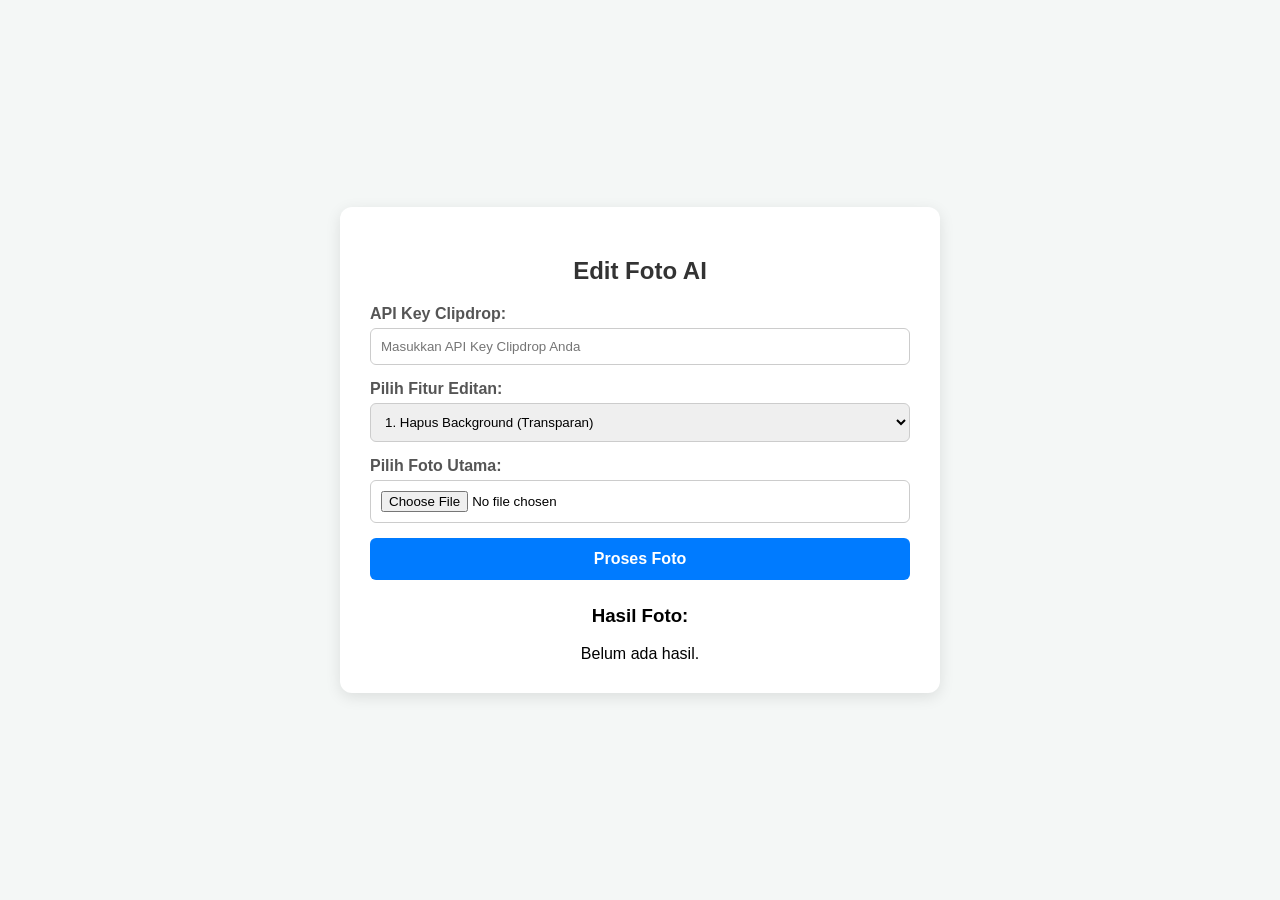
==== commit 5edec991: "Add files via upload" ====
--- a/index.html
+++ b/index.html
@@ -3,195 +3,187 @@
 <head>
     <meta charset="UTF-8">
     <meta name="viewport" content="width=device-width, initial-scale=1.0">
-   <title>NETQUIZ HAM - Game Kuis Interaktif TKJ/TJKT</title>
-    <link rel="stylesheet" href="style.css">
-    <link rel="stylesheet" href="https://cdnjs.cloudflare.com/ajax/libs/font-awesome/6.4.0/css/all.min.css">
-    <link href="https://fonts.googleapis.com/css2?family=Orbitron:wght@500;700;900&family=Rajdhani:wght@500;600;700&display=swap" rel="stylesheet">
+    <title>Editor Foto AI</title>
+    <style>
+        * {
+            box-sizing: border-box;
+            font-family: 'Segoe UI', Tahoma, Geneva, Verdana, sans-serif;
+        }
+        body {
+            background-color: #f4f7f6;
+            display: flex;
+            justify-content: center;
+            align-items: center;
+            min-height: 100vh;
+            margin: 0;
+            padding: 20px;
+        }
+        .container {
+            background: #ffffff;
+            padding: 30px;
+            border-radius: 12px;
+            box-shadow: 0 4px 15px rgba(0,0,0,0.1);
+            width: 100%;
+            max-width: 600px;
+        }
+        h2 {
+            text-align: center;
+            color: #333;
+            margin-bottom: 20px;
+        }
+        .form-group {
+            margin-bottom: 15px;
+        }
+        label {
+            display: block;
+            margin-bottom: 5px;
+            font-weight: bold;
+            color: #555;
+        }
+        input[type="text"], input[type="file"], select {
+            width: 100%;
+            padding: 10px;
+            border: 1px solid #ccc;
+            border-radius: 6px;
+        }
+        button {
+            width: 100%;
+            padding: 12px;
+            background-color: #007bff;
+            color: white;
+            border: none;
+            border-radius: 6px;
+            font-size: 16px;
+            cursor: pointer;
+            font-weight: bold;
+            transition: background 0.3s;
+        }
+        button:hover {
+            background-color: #0056b3;
+        }
+        .result-box {
+            margin-top: 25px;
+            text-align: center;
+        }
+        .result-box img {
+            max-width: 100%;
+            border-radius: 8px;
+            margin-top: 10px;
+            box-shadow: 0 2px 8px rgba(0,0,0,0.15);
+        }
+        .loading {
+            display: none;
+            color: #007bff;
+            font-weight: bold;
+            margin-top: 15px;
+        }
+    </style>
 </head>
-<body class="dark-theme">
-    <header>
-        <div class="logo">
-    <i class="fa-solid fa-network-wired"></i>
-    <span>NET<span>QUIZ HAM</span></span>
+<body>
+
+<div class="container">
+    <h2>Edit Foto AI</h2>
+    
+    <div class="form-group">
+        <label for="apiKey">API Key Clipdrop:</label>
+        <input type="text" id="apiKey" placeholder="Masukkan API Key Clipdrop Anda">
+    </div>
+
+    <div class="form-group">
+        <label for="actionSelect">Pilih Fitur Editan:</label>
+        <select id="actionSelect">
+            <option value="remove-background">1. Hapus Background (Transparan)</option>
+            <option value="image-upscaling">2. Unblur / Tingkatkan Kualitas Foto</option>
+            <option value="cleanup">3. Hapus Objek/Orang Lain (Inpainting)</option>
+        </select>
+    </div>
+
+    <div class="form-group">
+        <label for="imageInput">Pilih Foto Utama:</label>
+        <input type="file" id="imageInput" accept="image/*">
+    </div>
+
+    <div class="form-group" id="maskGroup" style="display: none;">
+        <label for="maskInput">Pilih Gambar Mask (Area hitam & putih bagian orang yang ingin dihapus):</label>
+        <input type="file" id="maskInput" accept="image/*">
+    </div>
+
+    <button onclick="processImage()">Proses Foto</button>
+
+    <div class="loading" id="loadingText">Sedang memproses foto dengan AI, harap tunggu...</div>
+
+    <div class="result-box">
+        <h3>Hasil Foto:</h3>
+        <div id="resultContainer">Belum ada hasil.</div>
+    </div>
 </div>
-        <nav id="nav-menu">
-            <button onclick="showScreen('screen-home')"><i class="fa-solid fa-house"></i> Beranda</button>
-            <button onclick="showScreen('screen-categories')"><i class="fa-solid fa-list-check"></i> Kategori</button>
-            <button onclick="showScreen('screen-leaderboard')"><i class="fa-solid fa-trophy"></i> Leaderboard</button>
-            <button onclick="showScreen('screen-achievements')"><i class="fa-solid fa-award"></i> Achievement</button>
-        </nav>
-        <div class="header-controls" style="display: flex; gap: 10px;">
-            <button id="music-btn" onclick="toggleMusic()" style="background:none; border:none; color:var(--text-dark); font-size:1.3rem; cursor:pointer;">
-                <i class="fa-solid fa-volume-xmark"></i>
-            </button>
-            <button id="theme-btn" onclick="toggleTheme()"><i class="fa-solid fa-moon"></i></button>
-        </div>
-    </header>
 
-    <main class="container">
-        <section id="screen-home" class="screen active">
-            <div class="hero">
-                <i class="fa-solid fa-server hero-icon"></i>
-<h1>NET<span>QUIZ HAM</span></h1>
-<p>Game Kuis Interaktif & Simulasi Ujian Jaringan TKJ/TJKT</p>
-<p style="color: var(--accent); font-weight: bold; margin-top: 5px;">By Ahmad Ilham Arufi</p>
-                <div class="user-profile-card">
-                    <div class="profile-info">
-                        <span id="player-name-display">Operator</span>
-                        <span id="player-level-badge" class="badge">Level 1 - Network Beginner</span>
-                    </div>
-                    <div class="xp-bar-container">
-                        <div id="xp-bar-fill" class="xp-fill" style="width: 0%;"></div>
-                        <span id="xp-text">0 / 500 XP</span>
-                    </div>
-                </div>
-                <div class="action-buttons">
-                    <button class="btn btn-primary" onclick="showScreen('screen-categories')"><i class="fa-solid fa-play"></i> Mulai Kuis</button>
-                    <button class="btn btn-secondary" onclick="startExamMode()"><i class="fa-solid fa-graduation-cap"></i> Simulasi Ujian TKJ</button>
-                    <button class="btn btn-outline" onclick="showScreen('screen-leaderboard')"><i class="fa-solid fa-ranking-star"></i> Leaderboard</button>
-                </div>
-            </div>
+<script>
+    // Menampilkan input tambahan jika memilih opsi Hapus Objek (Cleanup)
+    document.getElementById('actionSelect').addEventListener('change', function() {
+        const maskGroup = document.getElementById('maskGroup');
+        if (this.value === 'cleanup') {
+            maskGroup.style.display = 'block';
+        } else {
+            maskGroup.style.display = 'none';
+        }
+    });
 
-            <div class="stats-grid">
-                <div class="stat-card">
-                    <i class="fa-solid fa-book-open"></i>
-                    <h3 id="stat-total-questions">100+</h3>
-                    <p>Total Bank Soal</p>
-                </div>
-                <div class="stat-card">
-                    <i class="fa-solid fa-bolt"></i>
-                    <h3 id="stat-high-score">0</h3>
-                    <p>Skor Tertinggi</p>
-                </div>
-                <div class="stat-card">
-                    <i class="fa-solid fa-gamepad"></i>
-                    <h3 id="stat-played">0</h3>
-                    <p>Kuis Dimainkan</p>
-                </div>
-            </div>
-        </section>
+    async function processImage() {
+        const apiKey = document.getElementById('apiKey').value;
+        const action = document.getElementById('actionSelect').value;
+        const imageFile = document.getElementById('imageInput').files[0];
+        const maskFile = document.getElementById('maskInput').files[0];
+        const loadingText = document.getElementById('loadingText');
+        const resultContainer = document.getElementById('resultContainer');
 
-        <section id="screen-categories" class="screen">
-            <h2>Pilih Kategori & Tingkat Kesulitan</h2>
-            <div class="difficulty-selector">
-                <label>Tingkat Kesulitan:</label>
-                <select id="select-difficulty">
-                    <option value="easy">Easy (100 Poin)</option>
-                    <option value="medium">Medium (200 Poin)</option>
-                    <option value="hard">Hard (300 Poin)</option>
-                </select>
-            </div>
-            <div class="category-grid" id="category-container">
-                </div>
-        </section>
+        if (!apiKey) {
+            alert('Harap masukkan API Key!');
+            return;
+        }
+        if (!imageFile) {
+            alert('Harap pilih foto terlebih dahulu!');
+            return;
+        }
+        if (action === 'cleanup' && !maskFile) {
+            alert('Untuk menghapus orang, Anda harus mengunggah gambar mask area orang tersebut!');
+            return;
+        }
 
-        <section id="screen-quiz" class="screen">
-            <div class="quiz-header">
-                <div class="quiz-info">
-                    <span id="quiz-cat-name">Kategori</span>
-                    <span id="quiz-progress-text">Soal 1/10</span>
-                </div>
-                <div class="timer-box">
-                    <i class="fa-solid fa-clock"></i> <span id="quiz-timer">20</span>s
-                </div>
-                <div class="score-box">
-                    <i class="fa-solid fa-star"></i> <span id="quiz-score">0</span>
-                </div>
-            </div>
+        loadingText.style.display = 'block';
+        resultContainer.innerHTML = '';
 
-            <div class="progress-bar"><div id="progress-fill"></div></div>
+        const formData = new FormData();
+        formData.append('image_file', imageFile);
+        if (action === 'cleanup') {
+            formData.append('mask_file', maskFile);
+        }
 
-            <div class="combo-indicator" id="combo-box">COMBO x<span id="combo-count">1</span>!</div>
+        try {
+            const response = await fetch(`https://clipdrop-api.co/${action}/v1`, {
+                method: 'POST',
+                headers: {
+                    'x-api-key': apiKey
+                },
+                body: formData
+            });
 
-            <div class="question-card">
-                <h3 id="question-text">Pertanyaan akan muncul di sini...</h3>
-                <div class="options-grid" id="options-container">
-                    </div>
-            </div>
+            if (!response.ok) {
+                throw new Error('Gagal memproses gambar. Periksa API Key atau kuota Anda.');
+            }
 
-            <div id="instant-feedback" class="feedback hidden"></div>
+            const blob = await response.blob();
+            const imageUrl = URL.createObjectURL(blob);
+            
+            resultContainer.innerHTML = `<img src="${imageUrl}" alt="Hasil Foto"><br><br>
+            <a href="${imageUrl}" download="hasil-foto.png"><button style="width:auto; padding: 8px 16px;">Download Gambar</button></a>`;
+        } catch (error) {
+            alert(error.message);
+        } finally {
+            loadingText.style.display = 'none';
+        }
+    }
+</script>
 
-            <div class="quiz-footer">
-                <button class="btn btn-danger" onclick="confirmExit()"><i class="fa-solid fa-door-open"></i> Keluar</button>
-                <button id="btn-next" class="btn btn-primary hidden" onclick="nextQuestion()">Lanjut <i class="fa-solid fa-arrow-right"></i></button>
-            </div>
-        </section>
-
-        <section id="screen-result" class="screen">
-            <div class="result-card">
-                <h2>HASIL KUIS</h2>
-                <div id="result-badge" class="result-badge">EXCELLENT</div>
-                
-                <div class="result-stats">
-                    <div class="res-item"><span>Total Skor:</span> <strong id="res-score">0</strong></div>
-                    <div class="res-item"><span>Benar:</span> <strong id="res-correct">0</strong></div>
-                    <div class="res-item"><span>Salah:</span> <strong id="res-wrong">0</strong></div>
-                    <div class="res-item"><span>Akurasi:</span> <strong id="res-accuracy">0%</strong></div>
-                    <div class="res-item"><span>XP Diperoleh:</span> <strong id="res-xp">+0 XP</strong></div>
-                </div>
-
-                <div class="result-actions">
-                    <button class="btn btn-primary" onclick="showScreen('screen-categories')">Pilih Kategori</button>
-                    <button class="btn btn-secondary" onclick="showReview()">Lihat Pembahasan</button>
-                </div>
-            </div>
-        </section>
-
-        <section id="screen-review" class="screen">
-            <h2>Pembahasan Soal</h2>
-            <div id="review-container" class="review-list"></div>
-            <button class="btn btn-primary" onclick="showScreen('screen-result')">Kembali ke Hasil</button>
-        </section>
-
-        <section id="screen-leaderboard" class="screen">
-            <h2><i class="fa-solid fa-trophy"></i> Leaderboard Lokal</h2>
-            <div class="name-input-box">
-                <input type="text" id="player-name-input" placeholder="Masukkan Nama Anda" maxlength="15">
-                <button class="btn btn-primary" onclick="savePlayerName()">Simpan Nama</button>
-            </div>
-            <table class="leaderboard-table">
-                <thead>
-                    <tr>
-                        <th>Rank</th>
-                        <th>Nama</th>
-                        <th>Level</th>
-                        <th>XP</th>
-                        <th>Highscore</th>
-                    </tr>
-                </thead>
-                <tbody id="leaderboard-body"></tbody>
-            </table>
-        </section>
-
-        <section id="screen-achievements" class="screen">
-            <h2><i class="fa-solid fa-award"></i> Achievement</h2>
-            <div class="achievement-grid" id="achievement-container"></div>
-        </section>
-    </main>
-
-    <div id="exit-modal" class="modal hidden">
-        <div class="modal-content">
-            <h3>Keluar dari Kuis?</h3>
-            <p>Progres kuis saat ini tidak akan disimpan.</p>
-            <div class="modal-actions">
-                <button class="btn btn-danger" onclick="exitQuiz()">Ya, Keluar</button>
-                <button class="btn btn-secondary" onclick="closeExitModal()">Batal</button>
-            </div>
-        </div>
-    </div>
-<!-- FOOTER NAMA PEMBUAT -->
-    <footer style="text-align: center; padding: 20px; margin-top: 40px; border-top: 1px solid rgba(255,255,255,0.1); color: #94a3b8;">
-        <p>Created with <i class="fa-solid fa-heart" style="color: #ef4444;"></i> by <strong>Ahmad Ilham Arufi</strong></p>
-    </footer>
-    <MUSIC.MP3>
-    <audio id="bg-music" loop>
-        <source src="https://assets.mixkit.co/music/preview/mixkit-game-level-music-689.mp3" type="audio/mpeg">
-    </audio>
-
-    <script src="script.js"></script>
-</body>
-</html>
-
-    <script src="script.js"></script>
 </body>
 </html>
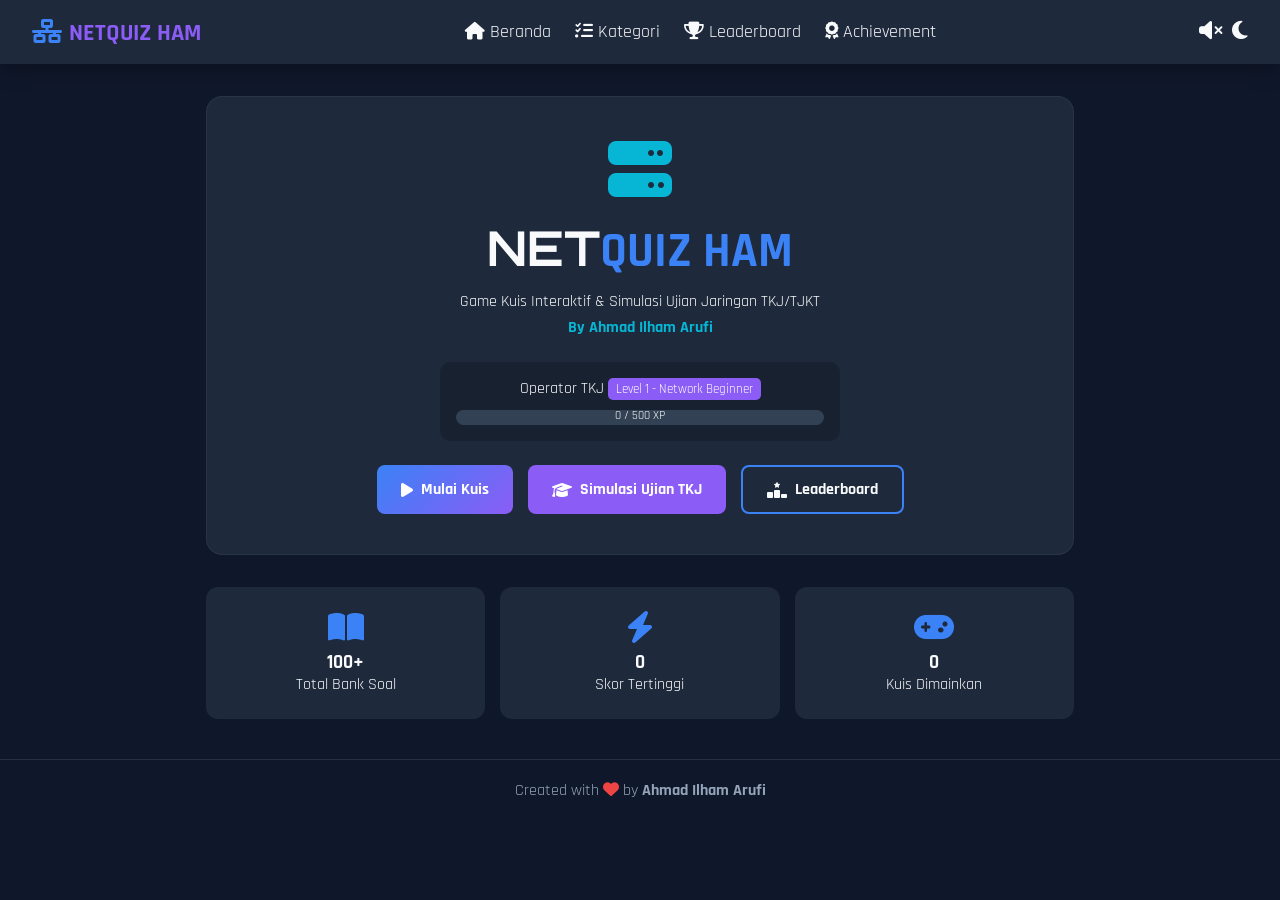
==== commit 57ce632f: "Add files via upload" ====
--- a/index.html
+++ b/index.html
@@ -3,187 +3,195 @@
 <head>
     <meta charset="UTF-8">
     <meta name="viewport" content="width=device-width, initial-scale=1.0">
-    <title>Editor Foto AI</title>
-    <style>
-        * {
-            box-sizing: border-box;
-            font-family: 'Segoe UI', Tahoma, Geneva, Verdana, sans-serif;
-        }
-        body {
-            background-color: #f4f7f6;
-            display: flex;
-            justify-content: center;
-            align-items: center;
-            min-height: 100vh;
-            margin: 0;
-            padding: 20px;
-        }
-        .container {
-            background: #ffffff;
-            padding: 30px;
-            border-radius: 12px;
-            box-shadow: 0 4px 15px rgba(0,0,0,0.1);
-            width: 100%;
-            max-width: 600px;
-        }
-        h2 {
-            text-align: center;
-            color: #333;
-            margin-bottom: 20px;
-        }
-        .form-group {
-            margin-bottom: 15px;
-        }
-        label {
-            display: block;
-            margin-bottom: 5px;
-            font-weight: bold;
-            color: #555;
-        }
-        input[type="text"], input[type="file"], select {
-            width: 100%;
-            padding: 10px;
-            border: 1px solid #ccc;
-            border-radius: 6px;
-        }
-        button {
-            width: 100%;
-            padding: 12px;
-            background-color: #007bff;
-            color: white;
-            border: none;
-            border-radius: 6px;
-            font-size: 16px;
-            cursor: pointer;
-            font-weight: bold;
-            transition: background 0.3s;
-        }
-        button:hover {
-            background-color: #0056b3;
-        }
-        .result-box {
-            margin-top: 25px;
-            text-align: center;
-        }
-        .result-box img {
-            max-width: 100%;
-            border-radius: 8px;
-            margin-top: 10px;
-            box-shadow: 0 2px 8px rgba(0,0,0,0.15);
-        }
-        .loading {
-            display: none;
-            color: #007bff;
-            font-weight: bold;
-            margin-top: 15px;
-        }
-    </style>
+   <title>NETQUIZ HAM - Game Kuis Interaktif TKJ/TJKT</title>
+    <link rel="stylesheet" href="style.css">
+    <link rel="stylesheet" href="https://cdnjs.cloudflare.com/ajax/libs/font-awesome/6.4.0/css/all.min.css">
+    <link href="https://fonts.googleapis.com/css2?family=Orbitron:wght@500;700;900&family=Rajdhani:wght@500;600;700&display=swap" rel="stylesheet">
 </head>
-<body>
+<body class="dark-theme">
+    <header>
+        <div class="logo">
+    <i class="fa-solid fa-network-wired"></i>
+    <span>NET<span>QUIZ HAM</span></span>
+</div>
+        <nav id="nav-menu">
+            <button onclick="showScreen('screen-home')"><i class="fa-solid fa-house"></i> Beranda</button>
+            <button onclick="showScreen('screen-categories')"><i class="fa-solid fa-list-check"></i> Kategori</button>
+            <button onclick="showScreen('screen-leaderboard')"><i class="fa-solid fa-trophy"></i> Leaderboard</button>
+            <button onclick="showScreen('screen-achievements')"><i class="fa-solid fa-award"></i> Achievement</button>
+        </nav>
+        <div class="header-controls" style="display: flex; gap: 10px;">
+            <button id="music-btn" onclick="toggleMusic()" style="background:none; border:none; color:var(--text-dark); font-size:1.3rem; cursor:pointer;">
+                <i class="fa-solid fa-volume-xmark"></i>
+            </button>
+            <button id="theme-btn" onclick="toggleTheme()"><i class="fa-solid fa-moon"></i></button>
+        </div>
+    </header>
 
-<div class="container">
-    <h2>Edit Foto AI</h2>
-    
-    <div class="form-group">
-        <label for="apiKey">API Key Clipdrop:</label>
-        <input type="text" id="apiKey" placeholder="Masukkan API Key Clipdrop Anda">
+    <main class="container">
+        <section id="screen-home" class="screen active">
+            <div class="hero">
+                <i class="fa-solid fa-server hero-icon"></i>
+<h1>NET<span>QUIZ HAM</span></h1>
+<p>Game Kuis Interaktif & Simulasi Ujian Jaringan TKJ/TJKT</p>
+<p style="color: var(--accent); font-weight: bold; margin-top: 5px;">By Ahmad Ilham Arufi</p>
+                <div class="user-profile-card">
+                    <div class="profile-info">
+                        <span id="player-name-display">Operator</span>
+                        <span id="player-level-badge" class="badge">Level 1 - Network Beginner</span>
+                    </div>
+                    <div class="xp-bar-container">
+                        <div id="xp-bar-fill" class="xp-fill" style="width: 0%;"></div>
+                        <span id="xp-text">0 / 500 XP</span>
+                    </div>
+                </div>
+                <div class="action-buttons">
+                    <button class="btn btn-primary" onclick="showScreen('screen-categories')"><i class="fa-solid fa-play"></i> Mulai Kuis</button>
+                    <button class="btn btn-secondary" onclick="startExamMode()"><i class="fa-solid fa-graduation-cap"></i> Simulasi Ujian TKJ</button>
+                    <button class="btn btn-outline" onclick="showScreen('screen-leaderboard')"><i class="fa-solid fa-ranking-star"></i> Leaderboard</button>
+                </div>
+            </div>
+
+            <div class="stats-grid">
+                <div class="stat-card">
+                    <i class="fa-solid fa-book-open"></i>
+                    <h3 id="stat-total-questions">100+</h3>
+                    <p>Total Bank Soal</p>
+                </div>
+                <div class="stat-card">
+                    <i class="fa-solid fa-bolt"></i>
+                    <h3 id="stat-high-score">0</h3>
+                    <p>Skor Tertinggi</p>
+                </div>
+                <div class="stat-card">
+                    <i class="fa-solid fa-gamepad"></i>
+                    <h3 id="stat-played">0</h3>
+                    <p>Kuis Dimainkan</p>
+                </div>
+            </div>
+        </section>
+
+        <section id="screen-categories" class="screen">
+            <h2>Pilih Kategori & Tingkat Kesulitan</h2>
+            <div class="difficulty-selector">
+                <label>Tingkat Kesulitan:</label>
+                <select id="select-difficulty">
+                    <option value="easy">Easy (100 Poin)</option>
+                    <option value="medium">Medium (200 Poin)</option>
+                    <option value="hard">Hard (300 Poin)</option>
+                </select>
+            </div>
+            <div class="category-grid" id="category-container">
+                </div>
+        </section>
+
+        <section id="screen-quiz" class="screen">
+            <div class="quiz-header">
+                <div class="quiz-info">
+                    <span id="quiz-cat-name">Kategori</span>
+                    <span id="quiz-progress-text">Soal 1/10</span>
+                </div>
+                <div class="timer-box">
+                    <i class="fa-solid fa-clock"></i> <span id="quiz-timer">20</span>s
+                </div>
+                <div class="score-box">
+                    <i class="fa-solid fa-star"></i> <span id="quiz-score">0</span>
+                </div>
+            </div>
+
+            <div class="progress-bar"><div id="progress-fill"></div></div>
+
+            <div class="combo-indicator" id="combo-box">COMBO x<span id="combo-count">1</span>!</div>
+
+            <div class="question-card">
+                <h3 id="question-text">Pertanyaan akan muncul di sini...</h3>
+                <div class="options-grid" id="options-container">
+                    </div>
+            </div>
+
+            <div id="instant-feedback" class="feedback hidden"></div>
+
+            <div class="quiz-footer">
+                <button class="btn btn-danger" onclick="confirmExit()"><i class="fa-solid fa-door-open"></i> Keluar</button>
+                <button id="btn-next" class="btn btn-primary hidden" onclick="nextQuestion()">Lanjut <i class="fa-solid fa-arrow-right"></i></button>
+            </div>
+        </section>
+
+        <section id="screen-result" class="screen">
+            <div class="result-card">
+                <h2>HASIL KUIS</h2>
+                <div id="result-badge" class="result-badge">EXCELLENT</div>
+                
+                <div class="result-stats">
+                    <div class="res-item"><span>Total Skor:</span> <strong id="res-score">0</strong></div>
+                    <div class="res-item"><span>Benar:</span> <strong id="res-correct">0</strong></div>
+                    <div class="res-item"><span>Salah:</span> <strong id="res-wrong">0</strong></div>
+                    <div class="res-item"><span>Akurasi:</span> <strong id="res-accuracy">0%</strong></div>
+                    <div class="res-item"><span>XP Diperoleh:</span> <strong id="res-xp">+0 XP</strong></div>
+                </div>
+
+                <div class="result-actions">
+                    <button class="btn btn-primary" onclick="showScreen('screen-categories')">Pilih Kategori</button>
+                    <button class="btn btn-secondary" onclick="showReview()">Lihat Pembahasan</button>
+                </div>
+            </div>
+        </section>
+
+        <section id="screen-review" class="screen">
+            <h2>Pembahasan Soal</h2>
+            <div id="review-container" class="review-list"></div>
+            <button class="btn btn-primary" onclick="showScreen('screen-result')">Kembali ke Hasil</button>
+        </section>
+
+        <section id="screen-leaderboard" class="screen">
+            <h2><i class="fa-solid fa-trophy"></i> Leaderboard Lokal</h2>
+            <div class="name-input-box">
+                <input type="text" id="player-name-input" placeholder="Masukkan Nama Anda" maxlength="15">
+                <button class="btn btn-primary" onclick="savePlayerName()">Simpan Nama</button>
+            </div>
+            <table class="leaderboard-table">
+                <thead>
+                    <tr>
+                        <th>Rank</th>
+                        <th>Nama</th>
+                        <th>Level</th>
+                        <th>XP</th>
+                        <th>Highscore</th>
+                    </tr>
+                </thead>
+                <tbody id="leaderboard-body"></tbody>
+            </table>
+        </section>
+
+        <section id="screen-achievements" class="screen">
+            <h2><i class="fa-solid fa-award"></i> Achievement</h2>
+            <div class="achievement-grid" id="achievement-container"></div>
+        </section>
+    </main>
+
+    <div id="exit-modal" class="modal hidden">
+        <div class="modal-content">
+            <h3>Keluar dari Kuis?</h3>
+            <p>Progres kuis saat ini tidak akan disimpan.</p>
+            <div class="modal-actions">
+                <button class="btn btn-danger" onclick="exitQuiz()">Ya, Keluar</button>
+                <button class="btn btn-secondary" onclick="closeExitModal()">Batal</button>
+            </div>
+        </div>
     </div>
+<!-- FOOTER NAMA PEMBUAT -->
+    <footer style="text-align: center; padding: 20px; margin-top: 40px; border-top: 1px solid rgba(255,255,255,0.1); color: #94a3b8;">
+        <p>Created with <i class="fa-solid fa-heart" style="color: #ef4444;"></i> by <strong>Ahmad Ilham Arufi</strong></p>
+    </footer>
+    <MUSIC.MP3>
+   <audio id="bg-music" loop preload="auto">
+    <source src="music.mp3" type="audio/mpeg">
+</audio>
 
-    <div class="form-group">
-        <label for="actionSelect">Pilih Fitur Editan:</label>
-        <select id="actionSelect">
-            <option value="remove-background">1. Hapus Background (Transparan)</option>
-            <option value="image-upscaling">2. Unblur / Tingkatkan Kualitas Foto</option>
-            <option value="cleanup">3. Hapus Objek/Orang Lain (Inpainting)</option>
-        </select>
-    </div>
+    <script src="script.js"></script>
+</body>
+</html>
 
-    <div class="form-group">
-        <label for="imageInput">Pilih Foto Utama:</label>
-        <input type="file" id="imageInput" accept="image/*">
-    </div>
-
-    <div class="form-group" id="maskGroup" style="display: none;">
-        <label for="maskInput">Pilih Gambar Mask (Area hitam & putih bagian orang yang ingin dihapus):</label>
-        <input type="file" id="maskInput" accept="image/*">
-    </div>
-
-    <button onclick="processImage()">Proses Foto</button>
-
-    <div class="loading" id="loadingText">Sedang memproses foto dengan AI, harap tunggu...</div>
-
-    <div class="result-box">
-        <h3>Hasil Foto:</h3>
-        <div id="resultContainer">Belum ada hasil.</div>
-    </div>
-</div>
-
-<script>
-    // Menampilkan input tambahan jika memilih opsi Hapus Objek (Cleanup)
-    document.getElementById('actionSelect').addEventListener('change', function() {
-        const maskGroup = document.getElementById('maskGroup');
-        if (this.value === 'cleanup') {
-            maskGroup.style.display = 'block';
-        } else {
-            maskGroup.style.display = 'none';
-        }
-    });
-
-    async function processImage() {
-        const apiKey = document.getElementById('apiKey').value;
-        const action = document.getElementById('actionSelect').value;
-        const imageFile = document.getElementById('imageInput').files[0];
-        const maskFile = document.getElementById('maskInput').files[0];
-        const loadingText = document.getElementById('loadingText');
-        const resultContainer = document.getElementById('resultContainer');
-
-        if (!apiKey) {
-            alert('Harap masukkan API Key!');
-            return;
-        }
-        if (!imageFile) {
-            alert('Harap pilih foto terlebih dahulu!');
-            return;
-        }
-        if (action === 'cleanup' && !maskFile) {
-            alert('Untuk menghapus orang, Anda harus mengunggah gambar mask area orang tersebut!');
-            return;
-        }
-
-        loadingText.style.display = 'block';
-        resultContainer.innerHTML = '';
-
-        const formData = new FormData();
-        formData.append('image_file', imageFile);
-        if (action === 'cleanup') {
-            formData.append('mask_file', maskFile);
-        }
-
-        try {
-            const response = await fetch(`https://clipdrop-api.co/${action}/v1`, {
-                method: 'POST',
-                headers: {
-                    'x-api-key': apiKey
-                },
-                body: formData
-            });
-
-            if (!response.ok) {
-                throw new Error('Gagal memproses gambar. Periksa API Key atau kuota Anda.');
-            }
-
-            const blob = await response.blob();
-            const imageUrl = URL.createObjectURL(blob);
-            
-            resultContainer.innerHTML = `<img src="${imageUrl}" alt="Hasil Foto"><br><br>
-            <a href="${imageUrl}" download="hasil-foto.png"><button style="width:auto; padding: 8px 16px;">Download Gambar</button></a>`;
-        } catch (error) {
-            alert(error.message);
-        } finally {
-            loadingText.style.display = 'none';
-        }
-    }
-</script>
-
+    <script src="script.js"></script>
 </body>
 </html>
--- a/style.css
+++ b/style.css
@@ -0,0 +1,223 @@
+:root {
+    --bg-dark: #0f172a;
+    --card-dark: #1e293b;
+    --text-dark: #f8fafc;
+    --primary: #3b82f6;
+    --secondary: #8b5cf6;
+    --accent: #06b6d4;
+    --success: #10b981;
+    --danger: #ef4444;
+    --warning: #f59e0b;
+    --font-main: 'Rajdhani', sans-serif;
+    --font-title: 'Orbitron', sans-serif;
+}
+
+body.light-theme {
+    --bg-dark: #f1f5f9;
+    --card-dark: #ffffff;
+    --text-dark: #0f172a;
+}
+
+* {
+    margin: 0;
+    padding: 0;
+    box-sizing: border-box;
+    font-family: var(--font-main);
+}
+
+body {
+    background-color: var(--bg-dark);
+    color: var(--text-dark);
+    transition: background-color 0.3s, color 0.3s;
+    min-height: 100vh;
+}
+
+/* Header */
+header {
+    display: flex;
+    justify-content: space-between;
+    align-items: center;
+    padding: 1rem 2rem;
+    background-color: var(--card-dark);
+    box-shadow: 0 4px 20px rgba(0,0,0,0.3);
+}
+
+.logo {
+    font-family: var(--font-title);
+    font-size: 1.5rem;
+    font-weight: 700;
+    color: var(--primary);
+}
+
+.logo span { color: var(--secondary); }
+
+nav button {
+    background: none;
+    border: none;
+    color: var(--text-dark);
+    font-size: 1.1rem;
+    margin: 0 10px;
+    cursor: pointer;
+    transition: color 0.2s;
+}
+
+nav button:hover { color: var(--accent); }
+
+#theme-btn {
+    background: none;
+    border: none;
+    color: var(--text-dark);
+    font-size: 1.3rem;
+    cursor: pointer;
+}
+
+/* Container & Screen Routing */
+.container {
+    max-width: 900px;
+    margin: 2rem auto;
+    padding: 0 1rem;
+}
+
+.screen { display: none; }
+.screen.active { display: block; animation: fadeIn 0.4s ease-in-out; }
+
+@keyframes fadeIn {
+    from { opacity: 0; transform: translateY(10px); }
+    to { opacity: 1; transform: translateY(0); }
+}
+
+/* Utility Buttons */
+.btn {
+    padding: 0.75rem 1.5rem;
+    border: none;
+    border-radius: 8px;
+    font-weight: 700;
+    font-size: 1rem;
+    cursor: pointer;
+    transition: all 0.2s ease;
+    display: inline-flex;
+    align-items: center;
+    gap: 8px;
+}
+
+.btn-primary { background: linear-gradient(135deg, var(--primary), var(--secondary)); color: #fff; }
+.btn-secondary { background: var(--secondary); color: #fff; }
+.btn-outline { border: 2px solid var(--primary); color: var(--text-dark); background: transparent; }
+.btn-danger { background: var(--danger); color: #fff; }
+.btn:hover { transform: translateY(-2px); box-shadow: 0 5px 15px rgba(59, 130, 246, 0.4); }
+
+/* Home Section */
+.hero {
+    text-align: center;
+    background: var(--card-dark);
+    padding: 2.5rem;
+    border-radius: 16px;
+    border: 1px solid rgba(255,255,255,0.05);
+}
+
+.hero-icon { font-size: 4rem; color: var(--accent); margin-bottom: 1rem; }
+.hero h1 { font-family: var(--font-title); font-size: 3rem; margin-bottom: 0.5rem; }
+.hero h1 span { color: var(--primary); }
+
+.user-profile-card {
+    background: rgba(0,0,0,0.2);
+    padding: 1rem;
+    border-radius: 10px;
+    margin: 1.5rem auto;
+    max-width: 400px;
+}
+
+.badge {
+    display: inline-block;
+    background: var(--secondary);
+    color: #fff;
+    padding: 3px 8px;
+    border-radius: 5px;
+    font-size: 0.8rem;
+}
+
+.xp-bar-container {
+    background: #334155;
+    height: 15px;
+    border-radius: 10px;
+    margin-top: 10px;
+    position: relative;
+    overflow: hidden;
+}
+
+.xp-fill { background: var(--success); height: 100%; transition: width 0.3s; }
+#xp-text { position: absolute; top: -2px; left: 50%; transform: translateX(-50%); font-size: 0.75rem; color: #fff; }
+
+.action-buttons { display: flex; justify-content: center; gap: 15px; flex-wrap: wrap; margin-top: 1.5rem; }
+
+.stats-grid { display: grid; grid-template-columns: repeat(auto-fit, minmax(200px, 1fr)); gap: 15px; margin-top: 2rem; }
+.stat-card { background: var(--card-dark); padding: 1.5rem; border-radius: 12px; text-align: center; }
+.stat-card i { font-size: 2rem; color: var(--primary); margin-bottom: 0.5rem; }
+
+/* Category Grid */
+.category-grid { display: grid; grid-template-columns: repeat(auto-fit, minmax(220px, 1fr)); gap: 15px; margin-top: 1.5rem; }
+.category-card {
+    background: var(--card-dark);
+    padding: 1.5rem;
+    border-radius: 12px;
+    cursor: pointer;
+    border: 1px solid transparent;
+    transition: all 0.3s;
+    text-align: center;
+}
+.category-card:hover { border-color: var(--primary); transform: translateY(-5px); }
+
+.difficulty-selector { margin-bottom: 1rem; }
+.difficulty-selector select { padding: 8px 15px; border-radius: 6px; background: var(--card-dark); color: var(--text-dark); border: 1px solid var(--primary); }
+
+/* Quiz Display */
+.quiz-header { display: flex; justify-content: space-between; align-items: center; margin-bottom: 1rem; }
+.progress-bar { background: #334155; height: 10px; border-radius: 5px; overflow: hidden; margin-bottom: 1.5rem; }
+#progress-fill { background: var(--accent); height: 100%; width: 0%; transition: width 0.3s; }
+
+.question-card { background: var(--card-dark); padding: 2rem; border-radius: 16px; margin-bottom: 1.5rem; }
+.options-grid { display: grid; grid-template-columns: 1fr; gap: 12px; margin-top: 1.5rem; }
+.option-btn {
+    background: rgba(255,255,255,0.05);
+    border: 1px solid rgba(255,255,255,0.1);
+    color: var(--text-dark);
+    padding: 1rem;
+    border-radius: 10px;
+    text-align: left;
+    cursor: pointer;
+    font-size: 1.1rem;
+    transition: all 0.2s;
+}
+.option-btn:hover { background: rgba(59, 130, 246, 0.2); border-color: var(--primary); }
+.option-btn.correct { background: var(--success) !important; color: white; }
+.option-btn.wrong { background: var(--danger) !important; color: white; }
+
+.combo-indicator { text-align: center; font-family: var(--font-title); color: var(--warning); font-size: 1.2rem; display: none; }
+.combo-indicator.active { display: block; animation: bounce 0.5s; }
+
+@keyframes bounce {
+    0%, 100% { transform: scale(1); }
+    50% { transform: scale(1.2); }
+}
+
+.quiz-footer { display: flex; justify-content: space-between; align-items: center; }
+.hidden { display: none !important; }
+
+/* Leaderboard & Achievements */
+.leaderboard-table { width: 100%; border-collapse: collapse; margin-top: 1rem; background: var(--card-dark); border-radius: 10px; overflow: hidden; }
+.leaderboard-table th, .leaderboard-table td { padding: 12px 15px; text-align: left; border-bottom: 1px solid rgba(255,255,255,0.05); }
+.leaderboard-table th { background: rgba(0,0,0,0.3); color: var(--accent); }
+
+.achievement-grid { display: grid; grid-template-columns: repeat(auto-fit, minmax(200px, 1fr)); gap: 15px; margin-top: 1.5rem; }
+.ach-card { background: var(--card-dark); padding: 1rem; border-radius: 10px; opacity: 0.5; filter: grayscale(1); transition: all 0.3s; }
+.ach-card.unlocked { opacity: 1; filter: grayscale(0); border: 1px solid var(--success); }
+
+/* Modal */
+.modal { position: fixed; top: 0; left: 0; width: 100%; height: 100%; background: rgba(0,0,0,0.8); display: flex; justify-content: center; align-items: center; }
+.modal-content { background: var(--card-dark); padding: 2rem; border-radius: 12px; text-align: center; max-width: 400px; width: 90%; }
+.modal-actions { display: flex; justify-content: center; gap: 10px; margin-top: 1.5rem; }
+
+/* Review List */
+.review-item { background: var(--card-dark); padding: 1rem; border-radius: 10px; margin-bottom: 1rem; text-align: left; }
+.review-item.correct-border { border-left: 5px solid var(--success); }
+.review-item.wrong-border { border-left: 5px solid var(--danger); }
